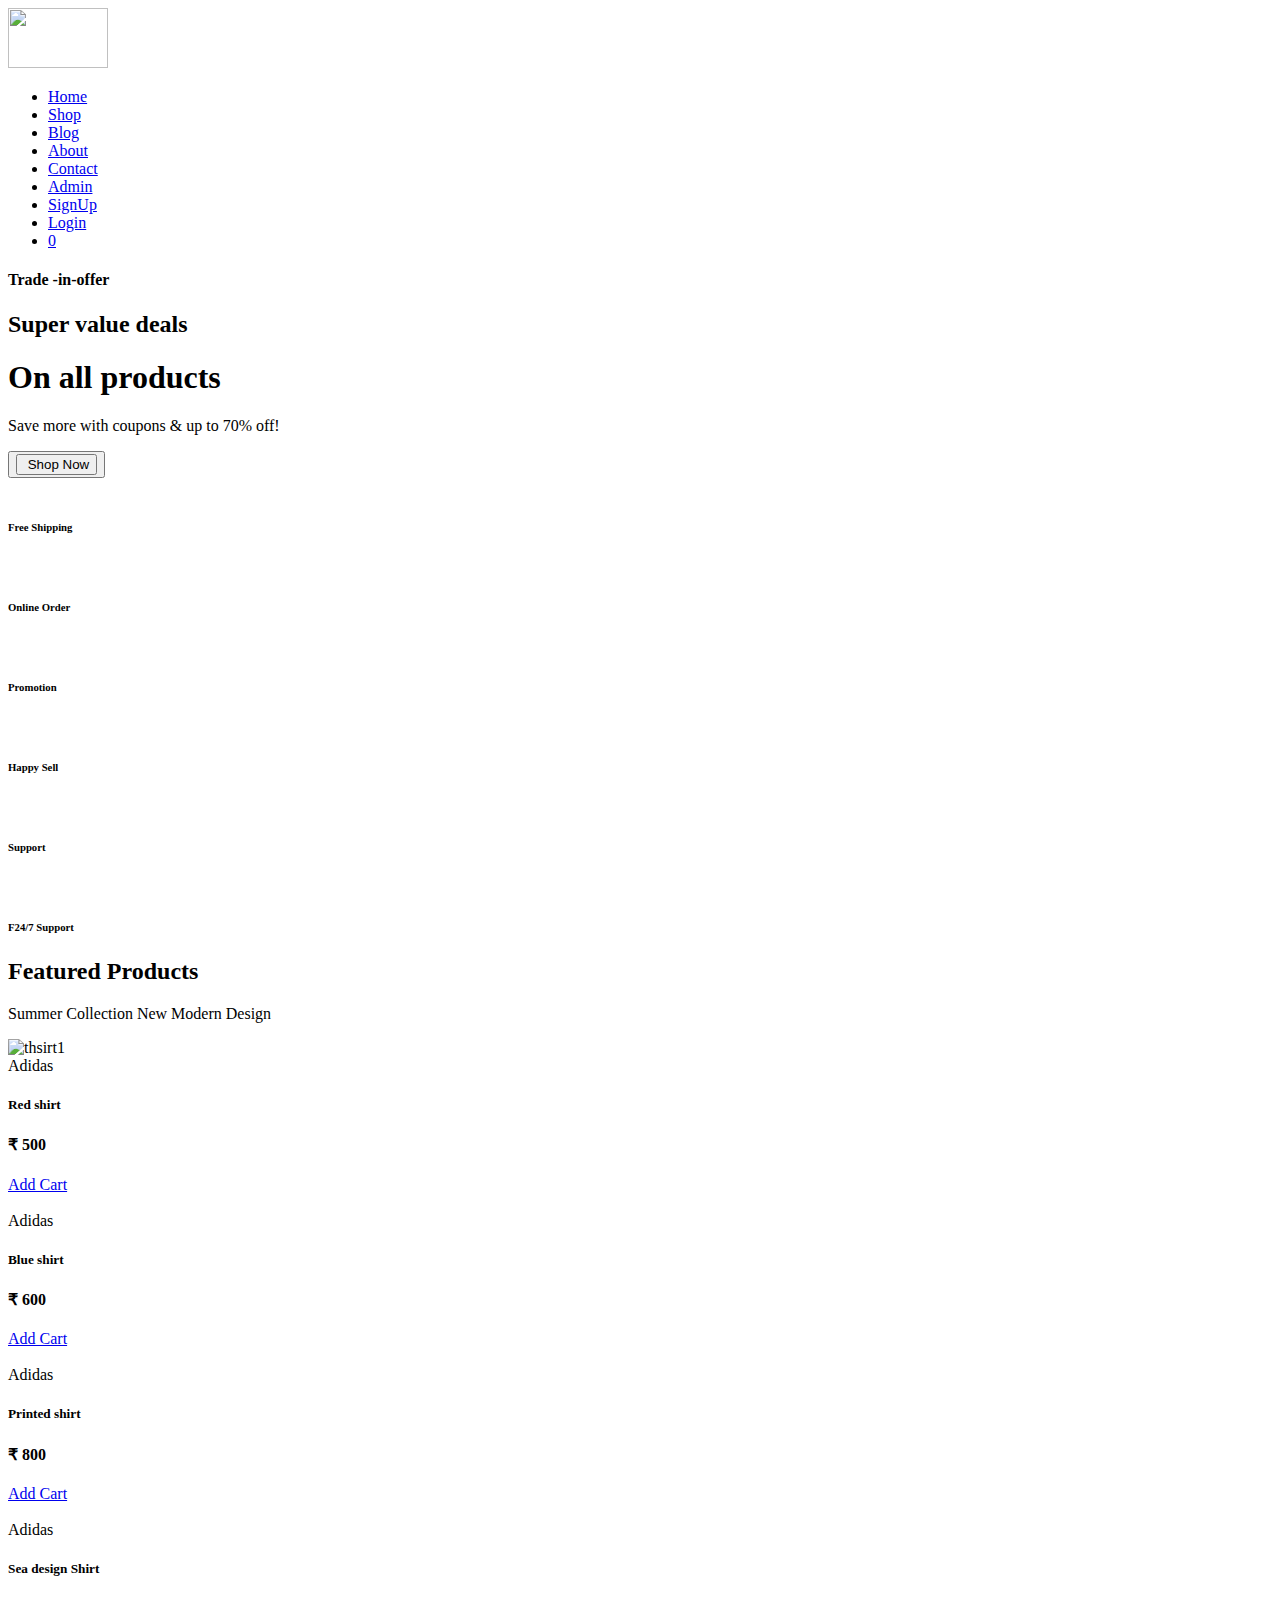
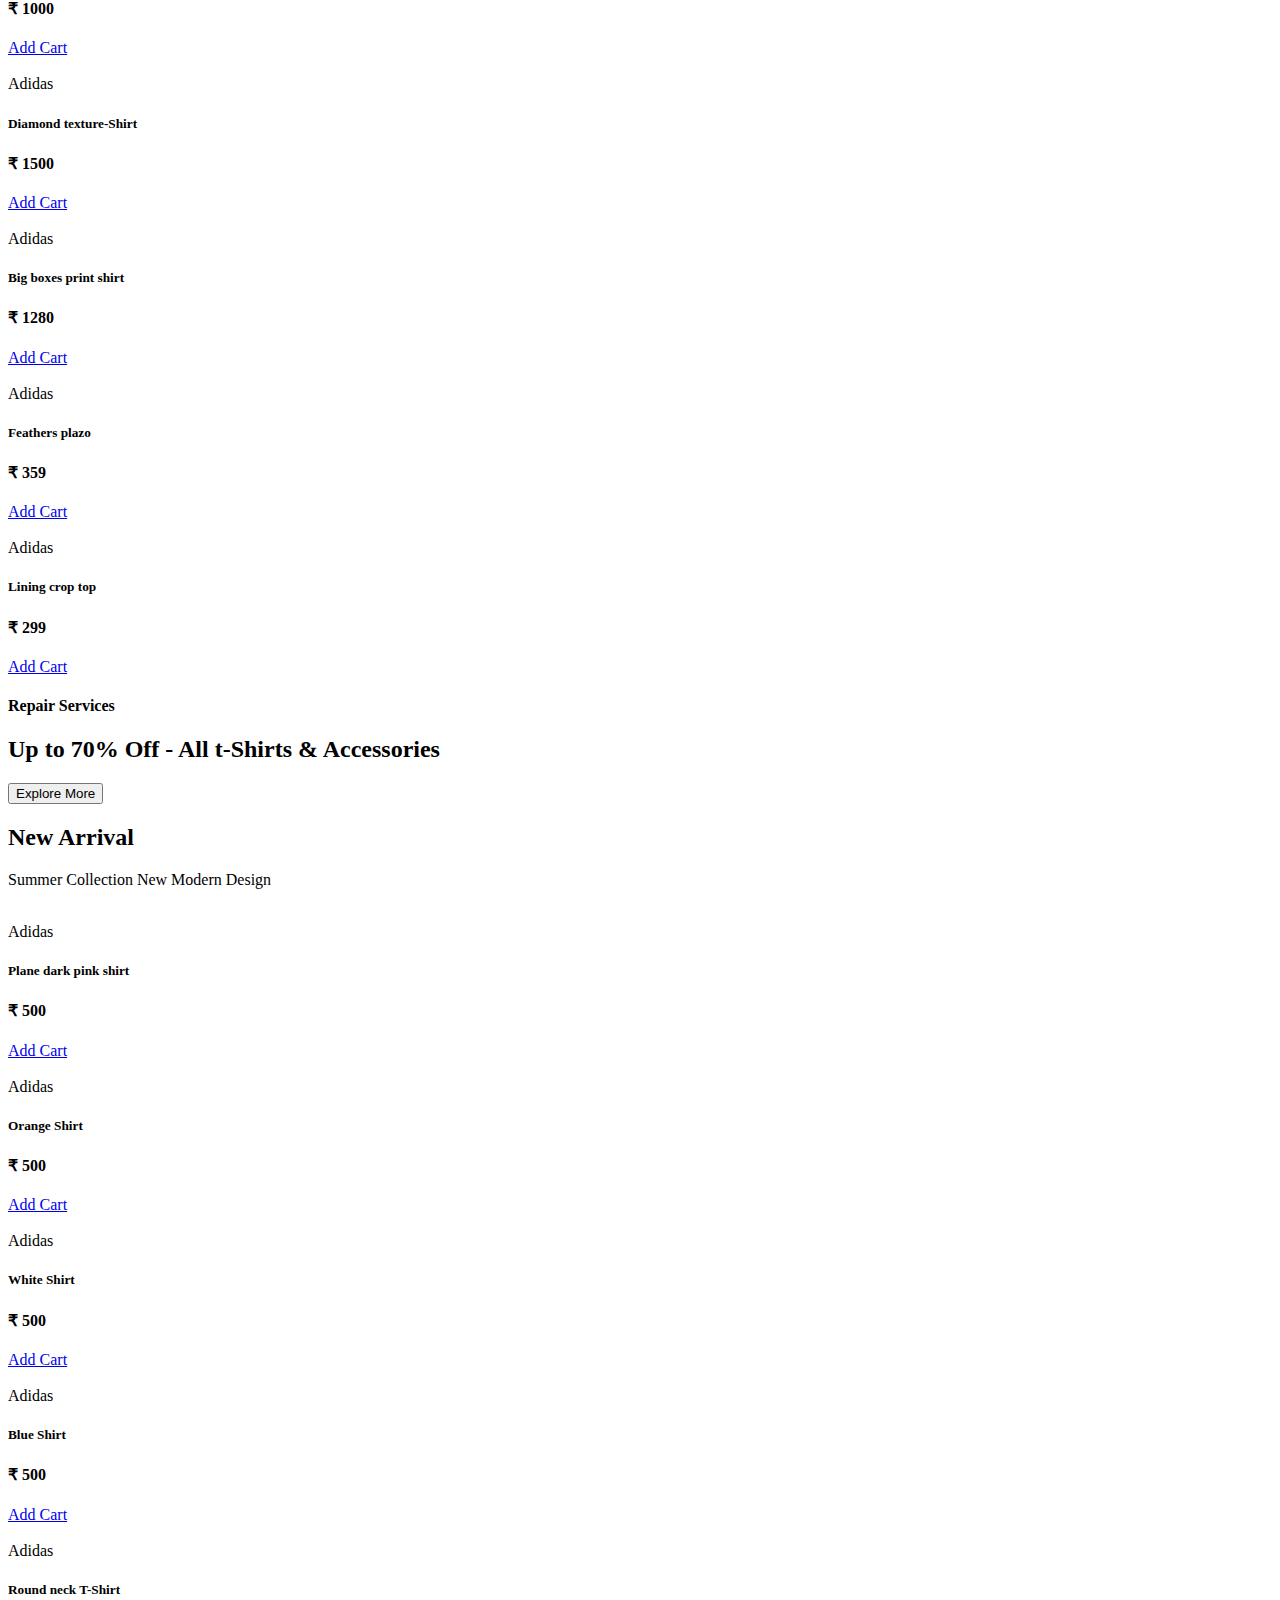
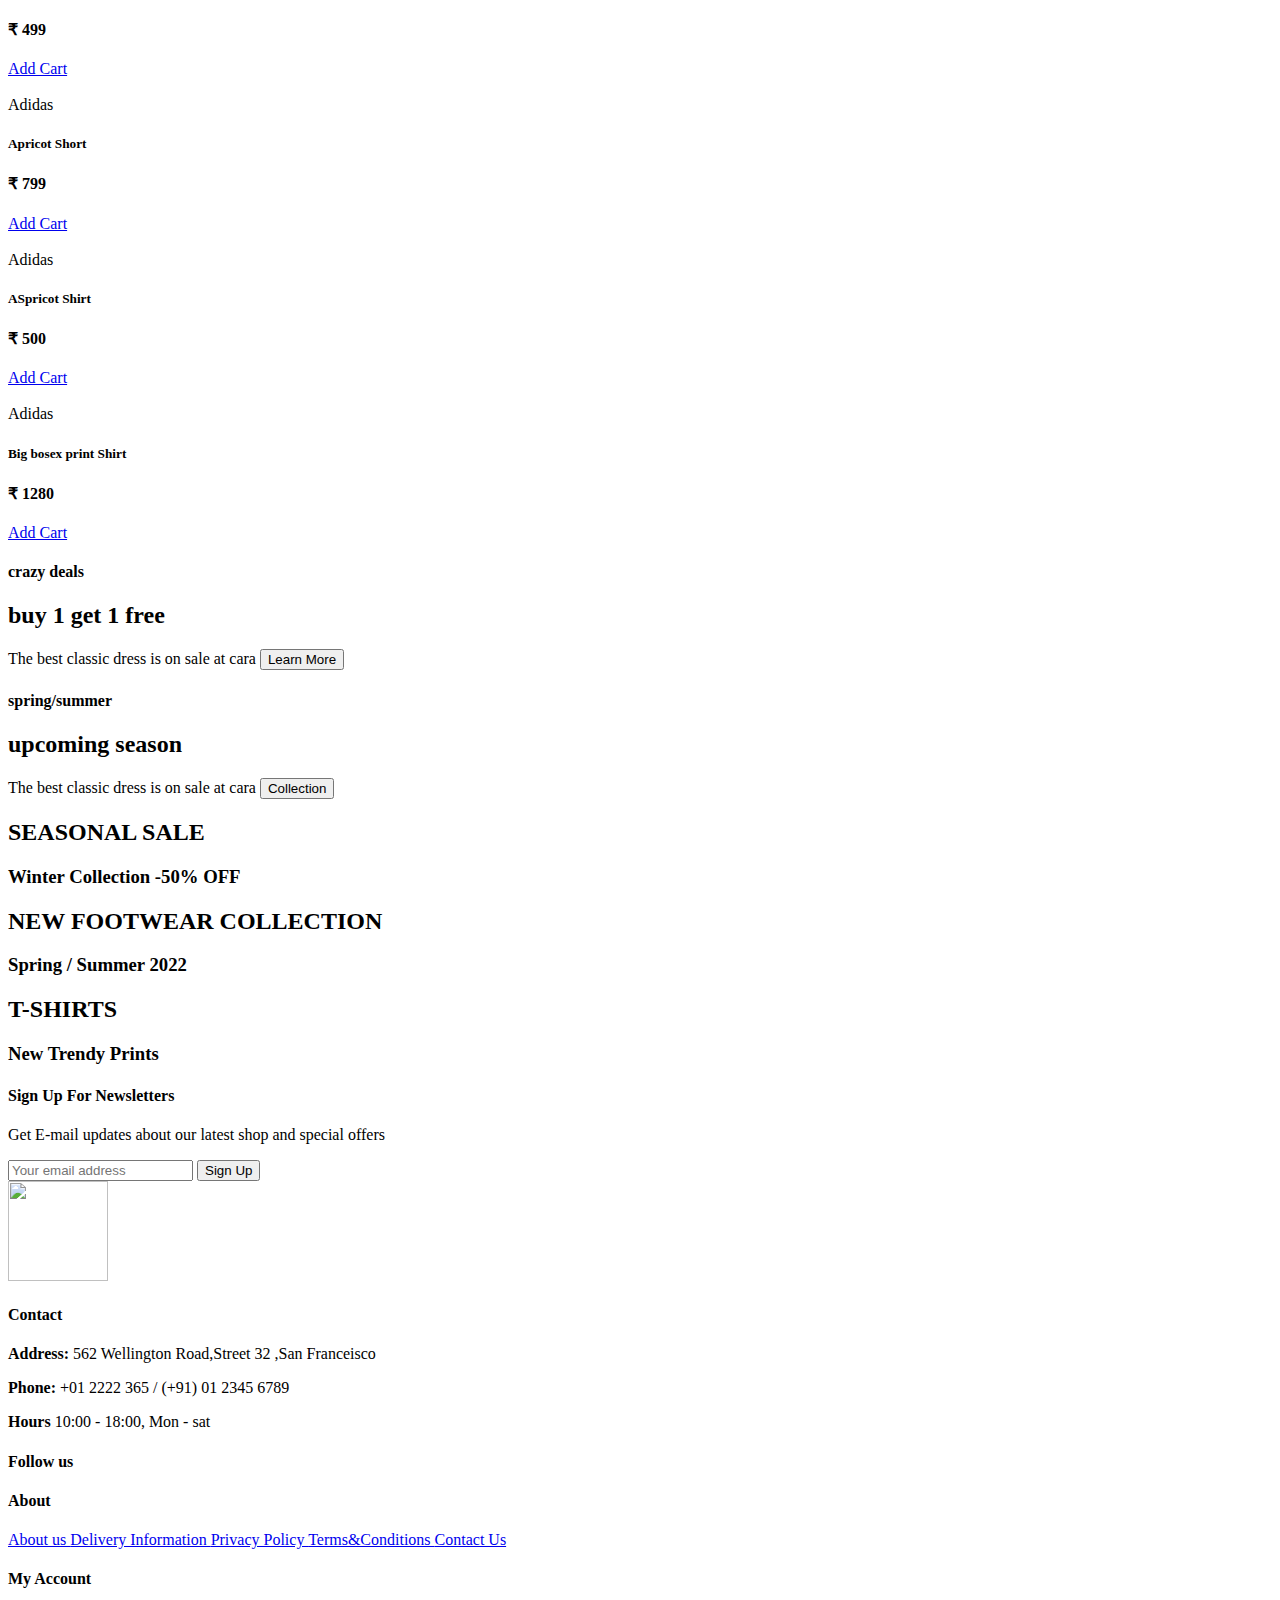
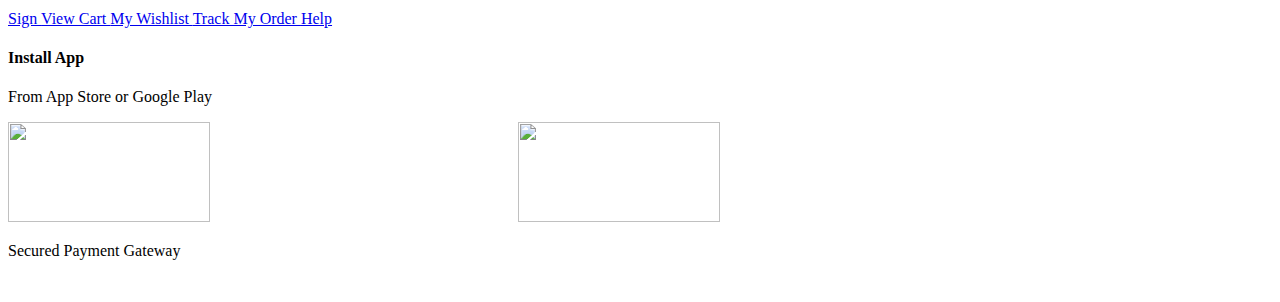
==== index.html @ 0a55b559 "Add files via upload" ====
<!DOCTYPE html>
<html lang="en">
<head>
    <meta charset="UTF-8">
    <meta http-equiv="X-UA-Compatible" content="IE=edge">
    <meta name="viewport" content="width=device-width, initial-scale=1.0">
    <title>Ecommerce</title>
    <link rel="stylesheet" href="link" rel="stylesheet" href="https://cdnjs.cloudflare.com/ajax/libs/font-awesome/6.1.1/css/all.min.css">
   
   <link rel="stylesheet" href="css/style.css">
   
</head>
<body>
    <section id="header"><link rel="stylesheet" href="https://cdnjs.cloudflare.com/ajax/libs/font-awesome/6.1.1/css/all.min.css" integrity="sha512-KfkfwYDsLkIlwQp6LFnl8zNdLGxu9YAA1QvwINks4PhcElQSvqcyVLLD9aMhXd13uQjoXtEKNosOWaZqXgel0g==" crossorigin="anonymous" referrerpolicy="no-referrer" />       <a href="#"><img src="https://ih1.redbubble.net/image.3644773078.7592/st,small,507x507-pad,600x600,f8f8f8.jpg" height="60px" width="100px" alt="" ></a>
 
        <div>
            <ul id="navbar">
                <li> <a class="active" href ="/index">Home</a> </li>
                <li> <a href ="/shop">Shop</a> </li>
                <li> <a href ="/blog">Blog</a> </li>
                <li> <a href ="/about">About</a> </li>
                <li> <a href ="/Contact">Contact</a> </li>
                <li><a  href="/admin">Admin</a></li>
                <li> <a href ="/register">SignUp</a> </li>
                <li> <a href ="/login">Login</a> </li>
                   
                <li class="cart">
                    <a href="/cart">
                        <ion-icon name="basket"></ion-icon><span>0</span>
                    </a>
                   </li>
               

            </ul>
        </div>
        <div id="mobile">
            <a href="/cart"> <i class="fas fa-shopping-cart"></i></a>
            <i id="bar" class="fas fa-outdent"></i>
        </div>
    </section>

    <section id="hero">
        <h4>Trade -in-offer</h4>
        <h2>Super value deals </h2>
        <h1>On all products</h1>
        <p>Save more with coupons & up to 70% off! </p>
        <tr>
            <td>
                
                <a href="http://localhost:2000/shop">
               <button> <input type="submit" value= " Shop Now"  name=""> </button>
                </a>
            </td>
        </tr>
   
    </section>


    <section id="feature" class= "section-p1">
        <div class="fe-box">
            
            <img src="https://perfecthealthph.com/img/features/f1.png"  alt="">
            <h6> Free Shipping </h6>
         </div>

         <div class="fe-box">
            <img src="https://perfecthealthph.com/img/features/f2.png"  alt="">
            <h6> Online Order </h6>
         </div>


         <div class="fe-box">
            <img src="https://i.pinimg.com/736x/de/8e/3f/de8e3fa9eea20f387874907cd5ce7bbf.jpg" height="100px"  alt="">
            <h6> Promotion </h6>
         </div>

         <div class="fe-box">
            <img src="https://perfecthealthph.com/img/features/f4.png"  alt="">
            <h6> Happy Sell </h6>
         </div>

         <div class="fe-box">
            <img src="https://www.pngmart.com/files/7/Support-PNG-Free-Download.png" height="100px"  alt="">
            <h6> Support </h6>
         </div>

         <div class="fe-box">
            <img src="https://e7.pngegg.com/pngimages/332/682/png-clipart-24-7-service-customer-service-emergency-service-customer-services-s-company-text.png"  height="100px" alt="">
            <h6>F24/7 Support</h6>
         </div>
    </section>
    

    <section id="product1" class="section-p1"> 
        <H2>Featured Products </H2>
        <p>Summer Collection New Modern Design</p>
        <div class="pro-container">
            <div class="pro">
                 <img src="/image/image1.jpg" alt="thsirt1" class="product-img" >
                 <div class="des">
                    <span>Adidas</span>
                    <h5 class="product-title">Red shirt </h5>
                    <div class="star">
                        <i class="fas fa-star"></i>
                        <i class="fas fa-star"></i>
                        <i class="fas fa-star"></i>
                        <i class="fas fa-star"></i>
                        <i class="fas fa-star"></i>
                        <i class="fas fa-star"></i>
                         </div>
                         <h4 class="price"> &#8377 500</h4>
                         

                  </div>
                  <a class="add-cart cart3" href="#" >Add Cart</a>
            </div>

            <div class="pro">
                 <img src="image/img2.jpg" alt="">
                 <div class="des">
                    <span>Adidas</span>
                    <h5 class="product-title">Blue shirt </h5>
                    <div class="star">
                        <i class="fas fa-star"></i>
                        <i class="fas fa-star"></i>
                        <i class="fas fa-star"></i>
                        <i class="fas fa-star"></i>
                        <i class="fas fa-star"></i>
                        <i class="fas fa-star"></i>
                         </div>
                         <h4> &#8377 600</h4>

                  </div>
                  <a class="add-cart cart3" href="#">Add Cart</a>
            </div>

            <div class="pro">
                 <img src="image/img3.jpg" alt="">
                 <div class="des">
                    <span>Adidas</span>
                    <h5 class="product-title">Printed shirt</h5>
                    <div class="star">
                        <i class="fas fa-star"></i>
                        <i class="fas fa-star"></i>
                        <i class="fas fa-star"></i>
                        <i class="fas fa-star"></i>
                        <i class="fas fa-star"></i>
                        <i class="fas fa-star"></i>
                         </div>
                         <h4> &#8377 800</h4>

                  </div>
                  <a class="add-cart cart3" href="#">Add Cart</a>
            </div>

            <div class="pro">
                 <img src="image/img4.jpg" alt="">
                 <div class="des">
                    <span>Adidas</span>
                    <h5 class="product-title">Sea design Shirt </h5>
                    <div class="star">
                        <i class="fas fa-star"></i>
                        <i class="fas fa-star"></i>
                        <i class="fas fa-star"></i>
                        <i class="fas fa-star"></i>
                        <i class="fas fa-star"></i>
                        <i class="fas fa-star"></i>
                         </div>
                         <h4> &#8377 1000</h4>

                  </div>
                  <a class="add-cart cart3" href="#">Add Cart</a>
            </div>

            <div class="pro">
                 <img src="image/img5.jpg" alt="">
                 <div class="des">
                    <span>Adidas</span>
                    <h5 class="product-title">Diamond texture-Shirt </h5>
                    <div class="star">
                        <i class="fas fa-star"></i>
                        <i class="fas fa-star"></i>
                        <i class="fas fa-star"></i>
                        <i class="fas fa-star"></i>
                        <i class="fas fa-star"></i>
                        <i class="fas fa-star"></i>
                         </div>
                         <h4> &#8377 1500</h4>

                  </div>
                  <a class="add-cart cart3" href="#">Add Cart</a>
            </div>

            <div class="pro">
                 <img src="image/img6.jpg" alt="">
                 <div class="des">
                    <span>Adidas</span>
                    <h5 class="product-title">Big boxes print shirt </h5>
                    <div class="star">
                        <i class="fas fa-star"></i>
                        <i class="fas fa-star"></i>
                        <i class="fas fa-star"></i>
                        <i class="fas fa-star"></i>
                        <i class="fas fa-star"></i>
                        <i class="fas fa-star"></i>
                         </div>
                         <h4> &#8377 1280</h4>

                  </div>
                  <a class="add-cart cart3" href="#">Add Cart</a>
            </div>

            <div class="pro">
                 <img src="/image/img7.jpg" alt="">
                 <div class="des">
                    <span>Adidas</span>
                    <h5>Feathers plazo </h5>
                    <div class="star">
                        <i class="fas fa-star"></i>
                        <i class="fas fa-star"></i>
                        <i class="fas fa-star"></i>
                        <i class="fas fa-star"></i>
                        <i class="fas fa-star"></i>
                        <i class="fas fa-star"></i>
                         </div>
                         <h4> &#8377 359</h4>

                  </div>
                  <a class="add-cart cart3" href="#">Add Cart</a>
            </div>

            <div class="pro">
                 <img src="/image/img8.jpg" alt="">
                 <div class="des">
                    <span>Adidas</span>
                    <h5>Lining crop top </h5>
                    <div class="star">
                        <i class="fas fa-star"></i>
                        <i class="fas fa-star"></i>
                        <i class="fas fa-star"></i>
                        <i class="fas fa-star"></i>
                        <i class="fas fa-star"></i>
                        <i class="fas fa-star"></i>
                         </div>
                         <h4> &#8377 299</h4>

                  </div>
                  <a class="add-cart cart3" href="#">Add Cart</a>
            </div>
         </div>

    </section>

    <section id="banner" class="section-m1">
        <h4>Repair Services</h4>
        <h2>Up to <span>70% Off</span> -  All t-Shirts & Accessories</h2>
        <button class="normal"> Explore More</button>
        
    </section>

    <section id="product1" class="section-p1"> 
        <H2>New Arrival </H2>
        <p>Summer Collection New Modern Design</p>
        <div class="pro-container">
            <div class="pro">
                 <img src="https://img.abercrombie.com/is/image/anf/KIC_125-2210-0004-520_prod1?policy=product-large" alt="">
                 <div class="des">
                    <span>Adidas</span>
                    <h5>Plane dark pink shirt </h5>
                    <div class="star">
                        <i class="fas fa-star"></i>
                        <i class="fas fa-star"></i>
                        <i class="fas fa-star"></i>
                        <i class="fas fa-star"></i>
                        <i class="fas fa-star"></i>
                        <i class="fas fa-star"></i>
                         </div>
                         <h4> &#8377 500</h4>

                  </div>
                <a class="add-cart cart3" href="#" >Add Cart</a>
            </div>

            <div class="pro">
                 <img src="https://img.abercrombie.com/is/image/anf/KIC_125-2225-0001-530_prod1?policy=product-large" alt="">
                 <div class="des">
                    <span>Adidas</span>
                    <h5>Orange Shirt </h5>
                    <div class="star">
                        <i class="fas fa-star"></i>
                        <i class="fas fa-star"></i>
                        <i class="fas fa-star"></i>
                        <i class="fas fa-star"></i>
                        <i class="fas fa-star"></i>
                        <i class="fas fa-star"></i>
                         </div>
                         <h4> &#8377 500</h4>

                  </div>
                <a class="add-cart cart3" href="#" >Add Cart</a>
            </div>

            <div class="pro">
                 <img src="https://img.abercrombie.com/is/image/anf/KIC_125-2140-3321-100_prod1?policy=product-large" alt="">
                 <div class="des">
                    <span>Adidas</span>
                    <h5>White Shirt </h5>
                    <div class="star">
                        <i class="fas fa-star"></i>
                        <i class="fas fa-star"></i>
                        <i class="fas fa-star"></i>
                        <i class="fas fa-star"></i>
                        <i class="fas fa-star"></i>
                        <i class="fas fa-star"></i>
                         </div>
                         <h4> &#8377 500</h4>

                  </div>
                <a class="add-cart cart3" href="#" >Add Cart</a>
            </div>

            <div class="pro">
                 <img src="https://img.abercrombie.com/is/image/anf/KIC_125-2140-3321-210_prod1?policy=product-large" alt="">
                 <div class="des">
                    <span>Adidas</span>
                    <h5>Blue Shirt </h5>
                    <div class="star">
                        <i class="fas fa-star"></i>
                        <i class="fas fa-star"></i>
                        <i class="fas fa-star"></i>
                        <i class="fas fa-star"></i>
                        <i class="fas fa-star"></i>
                        <i class="fas fa-star"></i>
                         </div>
                         <h4> &#8377 500</h4>

                  </div>
                <a class="add-cart cart3" href="#" >Add Cart</a>
            </div>

            <div class="pro">
                 <img src="https://img.abercrombie.com/is/image/anf/KIC_124-3048-1229-555_prod1?policy=product-large" alt="">
                 <div class="des">
                    <span>Adidas</span>
                    <h5 class="product-title">Round neck T-Shirt </h5>
                    <div class="star">
                        <i class="fas fa-star"></i>
                        <i class="fas fa-star"></i>
                        <i class="fas fa-star"></i>
                        <i class="fas fa-star"></i>
                        <i class="fas fa-star"></i>
                        <i class="fas fa-star"></i>
                         </div>
                         <h4> &#8377 499</h4>

                  </div>
                <a class="add-cart cart3" href="#" >Add Cart</a>
            </div>

            <div class="pro">
                 <img src="https://img.abercrombie.com/is/image/anf/KIC_128-3220-1158-475_prod1?policy=product-large" alt="">
                 <div class="des">
                    <span>Adidas</span>
                    <h5>Apricot Short </h5>
                    <div class="star">
                        <i class="fas fa-star"></i>
                        <i class="fas fa-star"></i>
                        <i class="fas fa-star"></i>
                        <i class="fas fa-star"></i>
                        <i class="fas fa-star"></i>
                        <i class="fas fa-star"></i>
                         </div>
                         <h4> &#8377 799</h4>

                  </div>
                <a class="add-cart cart3" href="#" >Add Cart</a>
            </div>

            <div class="pro">
                 <img src="https://img.abercrombie.com/is/image/anf/KIC_125-2211-0006-400_prod1?policy=product-large" alt="">
                 <div class="des">
                    <span>Adidas</span>
                    <h5>ASpricot Shirt </h5>
                    <div class="star">
                        <i class="fas fa-star"></i>
                        <i class="fas fa-star"></i>
                        <i class="fas fa-star"></i>
                        <i class="fas fa-star"></i>
                        <i class="fas fa-star"></i>
                        <i class="fas fa-star"></i>
                         </div>
                         <h4> &#8377 500</h4>

                  </div>
                <a class="add-cart cart3" href="#" >Add Cart</a>
            </div>

            <div class="pro">
                 <img src="https://img.abercrombie.com/is/image/anf/KIC_120-1033-1991-228_prod1?policy=product-large" alt="">
                 <div class="des">
                    <span>Adidas</span>
                    <h5 class="product-title">Big bosex print Shirt </h5>
                    <div class="star">
                        <i class="fas fa-star"></i>
                        <i class="fas fa-star"></i>
                        <i class="fas fa-star"></i>
                        <i class="fas fa-star"></i>
                        <i class="fas fa-star"></i>
                        <i class="fas fa-star"></i>
                         </div>
                         <h4> &#8377 1280</h4>

                  </div>
                 <a class="add-cart cart3" href="#" >Add Cart</a>
            </div>
         </div>

    </section>

    <section id="sm-banner" class="section-p1">
        <div class="banner-box">
            <h4>crazy deals</h4>
            <h2>buy 1 get 1 free</h2>
            <span>The best classic dress is on sale at cara</span>
            <button class="white">Learn More</button>
        </div>

        <div class="banner-box banner-box2">
            <h4>spring/summer</h4>
            <h2>upcoming season</h2>
            <span>The best classic dress is on sale at cara</span>
            <button class="white">Collection</button>
        </div>
    </section>

    <section id="banner3" >
        <div class="banner-box">
            <h2>SEASONAL SALE</h2>
            <H3>Winter Collection -50% OFF</H3>
            </div>
        

             <div class="banner-box banner-box2">
            <h2>NEW FOOTWEAR COLLECTION</h2>
            <H3>Spring / Summer 2022</H3>
              </div>
             <div class="banner-box banner-box3">
            <h2>T-SHIRTS</h2>
            <H3>New Trendy Prints</H3>
            </div>
        </section>

        <section id="newsletter" class="section-p1 section-m1">
            <div class="newstext">
                <h4>Sign Up For Newsletters</h4>
                <p>Get E-mail updates about our latest shop and <span> special offers </span> </p>
            </div>

            <div class="form">
                <input type="text" placeholder="Your email address" >
                <button class="normal">Sign Up</button>
            </div>
        </section>

        <footer class="section-p1">
            <div class="col">
                <img class ="logo"src="https://ih1.redbubble.net/image.3644773078.7592/st,small,507x507-pad,600x600,f8f8f8.jpg" alt="" height="100px" width="100px">
                <h4>Contact</h4>
                <p> <strong>Address:</strong> 562 Wellington Road,Street 32 ,San Franceisco</p>
                <p><strong>Phone:</strong> +01 2222 365 / (+91) 01 2345 6789</p>
                <p><strong>Hours</strong> 10:00 - 18:00, Mon - sat</p>
                <div class="follow">
                    <h4>Follow us</h4>
                    <div class="icon">
                        <i class="fab fa-facebook-f"></i>
                        <i class="fab fa-twitter"></i>
                        <i class="fab fa-instagram"></i>
                        <i class="fab fa-pinterest"></i>
                        <i class="fab fa-youtube"></i>
                    </div>
                </div>
            </div>

            <div class="col">
              <h4>About</h4>
             <a href="#"> About us </a>
             <a href="#"> Delivery Information </a>
             <a href="#"> Privacy Policy </a>
             <a href="#"> Terms&Conditions </a>
            <a href="#"> Contact Us </a>
          </div>

           <div class="col">
            <h4>My Account</h4>
            <a href="#"> Sign </a>
            <a href="#"> View Cart </a>
            <a href="#"> My Wishlist </a>
            <a href="#"> Track My Order </a>
            <a href="#"> Help </a>
          </div>

          <div class="col install">
              <h4>Install App</h4>
              <p> From App Store or Google Play</p>
              <div class="row">
                  <img src="https://developer.apple.com/news/images/og/app-store-badge-og-twitter.jpg" alt="" height="100px" width="40%">
                  <img src="https://images.news18.com/ibnlive/uploads/2020/10/1603625539_google_playstore_adwares.jpg" alt="" height="100px" width="40%">
              </div>
              <p> Secured Payment Gateway </p>
              <img src="https://lh3.googleusercontent.com/qK3-OxKJGdHxi7alrd0STnRmHxbB13wrC3-xe5YLxHLKVGGnl7pgjRCa-K5ex1CQ61VQ=s170"alt>
          </div>
        </footer>

        
        <script src="/login/src/models/cart.js"></script>
        <script src="https://unpkg.com/ionicons@4.5.10-0/dist/ionicons.js"></script>
        <script src="main.js"></script>
</body>

</html >
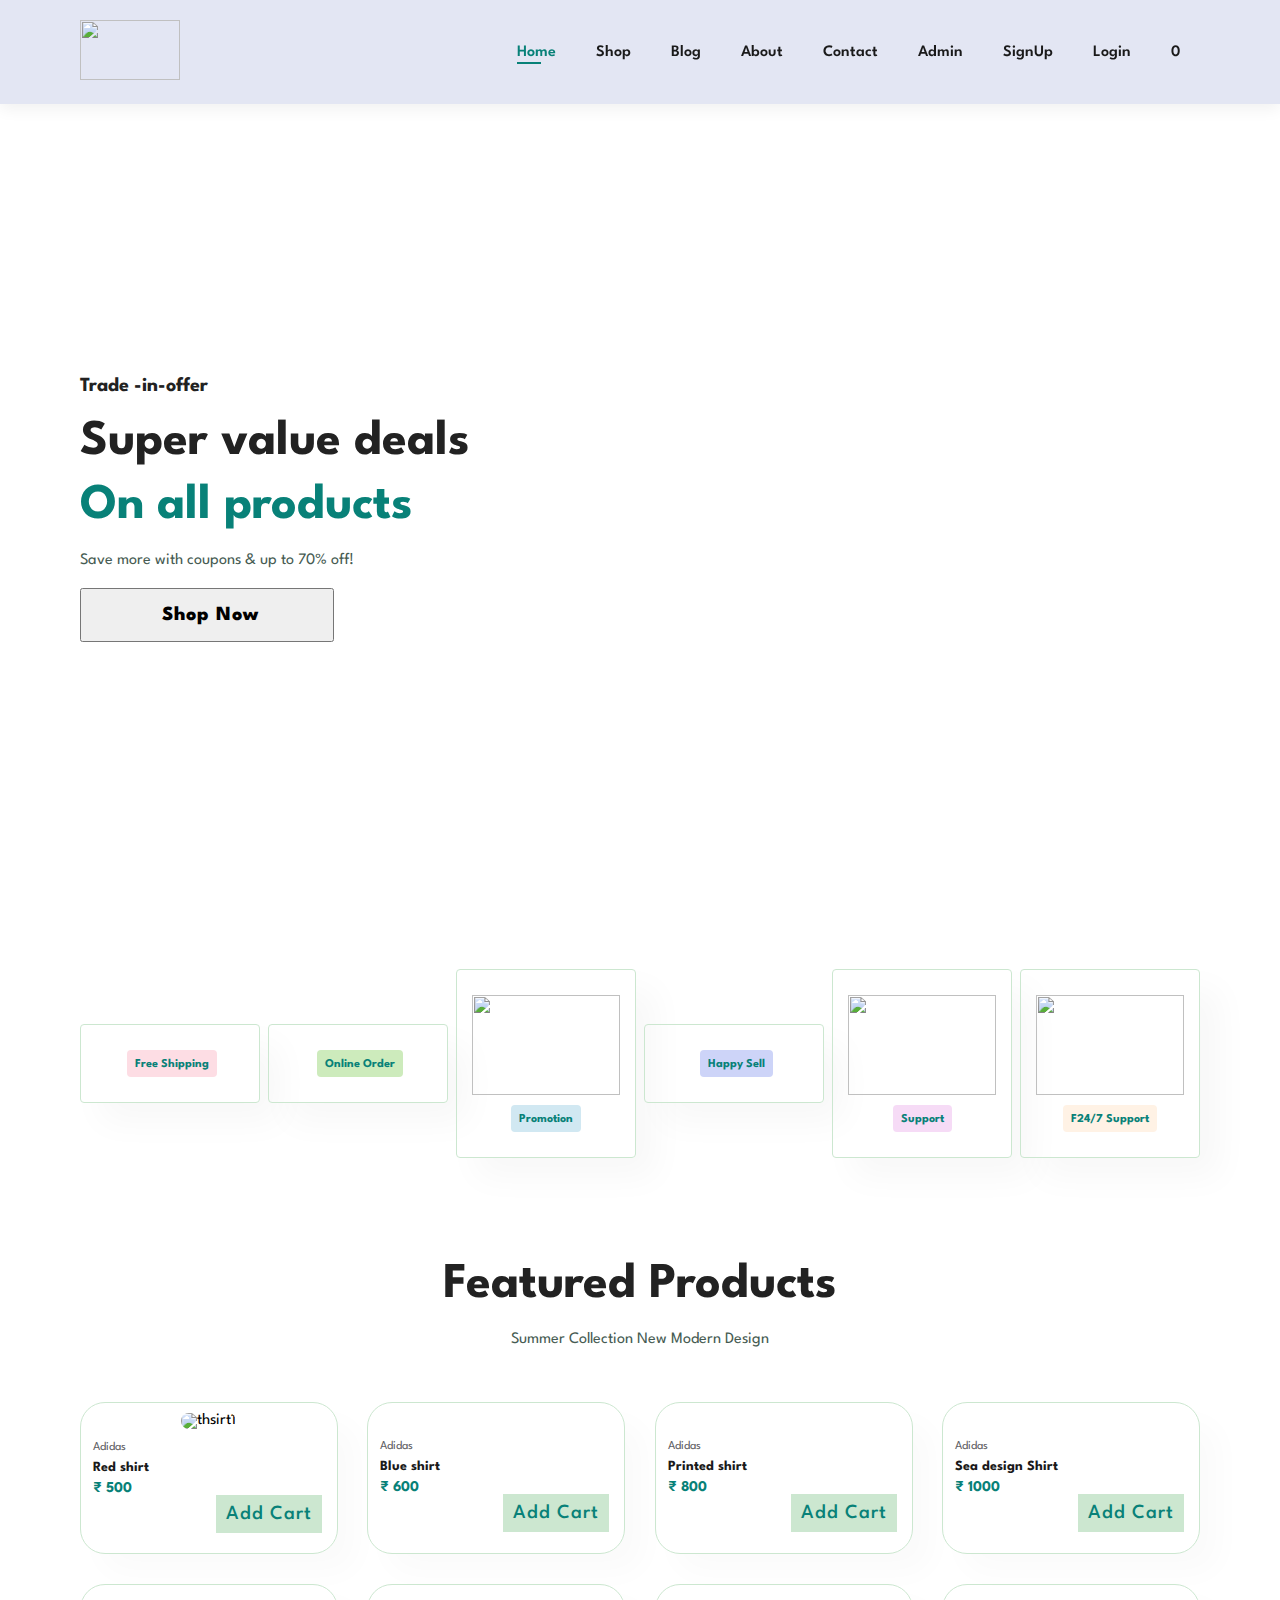
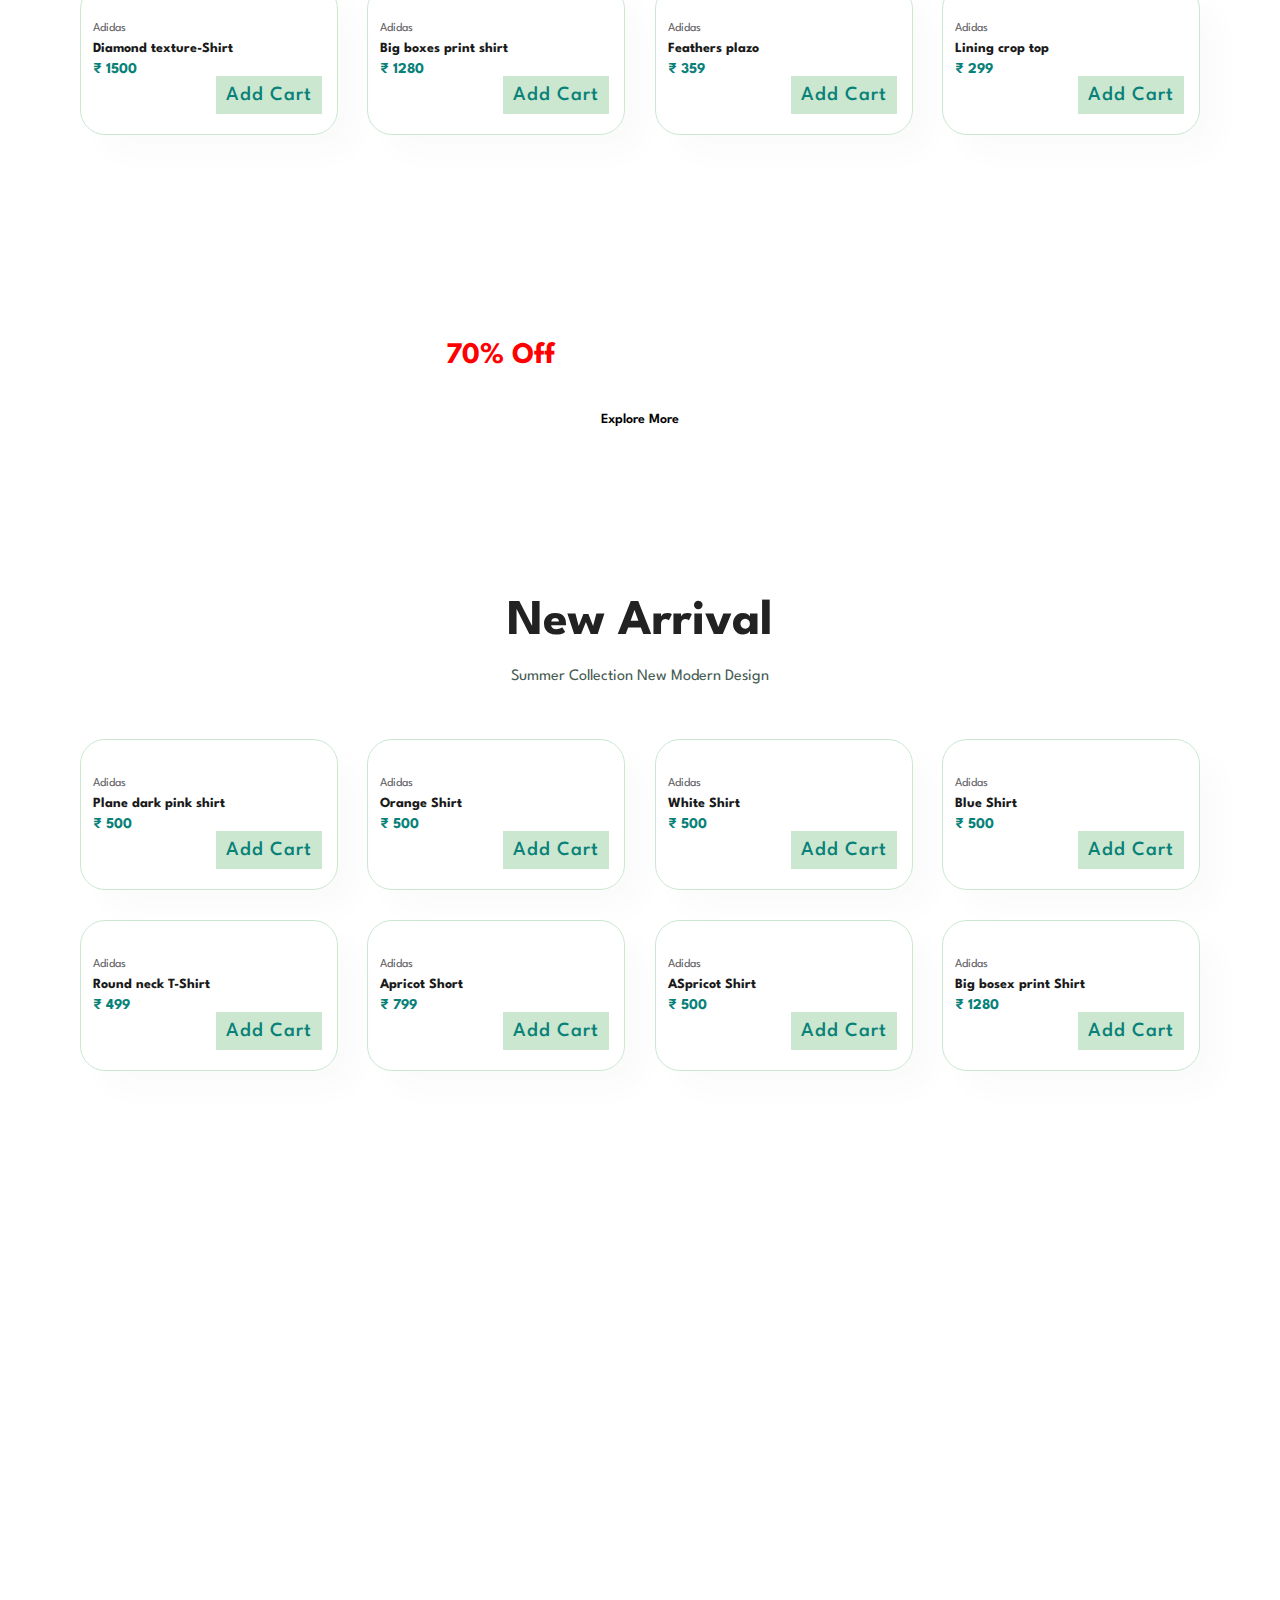
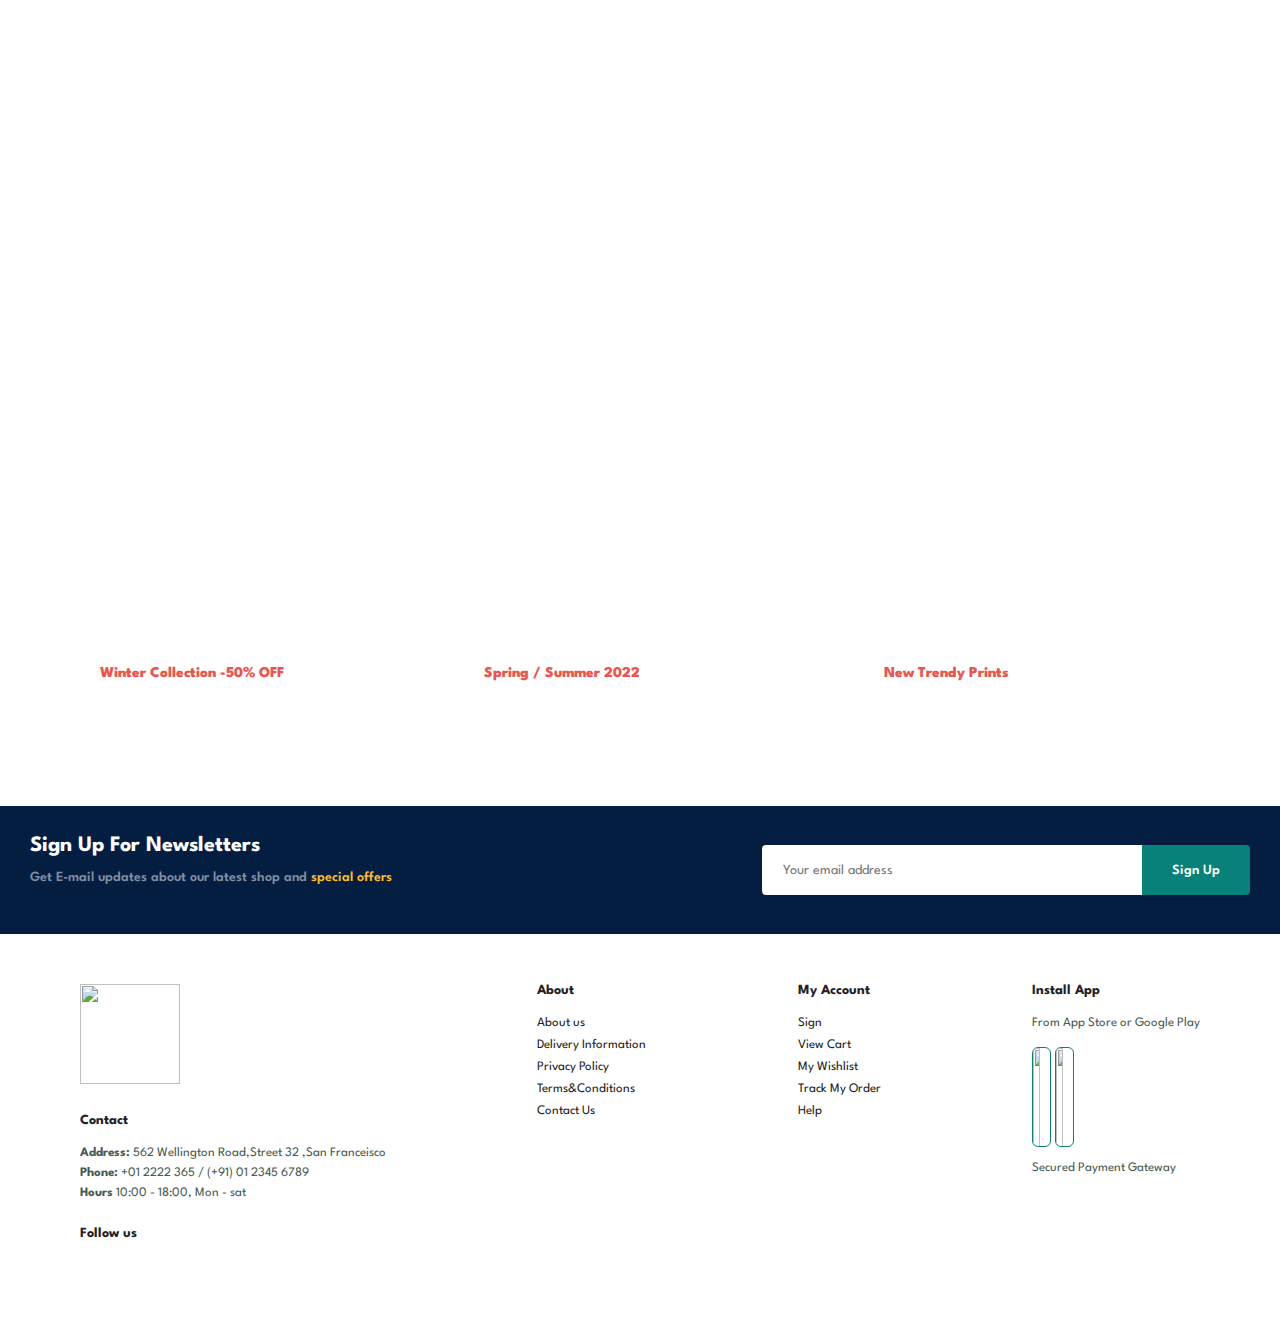
==== commit 04dcd2a0: "Update index.html" ====
--- a/index.html
+++ b/index.html
@@ -7,7 +7,7 @@
     <title>Ecommerce</title>
     <link rel="stylesheet" href="link" rel="stylesheet" href="https://cdnjs.cloudflare.com/ajax/libs/font-awesome/6.1.1/css/all.min.css">
    
-   <link rel="stylesheet" href="css/style.css">
+   <link rel="stylesheet" href="style.css">
    
 </head>
 <body>
@@ -517,4 +517,4 @@
         <script src="main.js"></script>
 </body>
 
-</html >+</html >
--- a/style.css
+++ b/style.css
@@ -0,0 +1,1573 @@
+
+@import url('https://fonts.googleapis.com/css2?family=Spartan:wght@100;200;300;400;500;600;700;800;900&display=swap');
+*
+{
+    margin: 0;
+    padding: 0;
+    box-sizing: border-box;
+    font-family: 'Spartan',sans-serif;
+}
+
+h1
+{
+    font-size: 50px;
+    line-height: 64px;
+    color: #222;
+
+}
+
+h2
+{
+    font-size: 50px;
+    line-height: 64px;
+    color: #222;
+}
+
+h4
+{
+    font-size: 20px;
+    color: #222;
+}
+
+h6
+{
+    font-weight: 700;
+    font-size: 12px;
+
+}
+
+
+p
+{
+    font-size: 16px;
+    color: #465b52;
+    margin: 15px 0 20px 0;
+}
+.section-p1
+{
+    padding: 40px 80px;
+}
+.section-m1
+{
+    padding: 40px 0;
+}
+.normal
+{
+    font-size: 14px;
+    font-weight: 600;
+    padding: 15px 30px;
+    color: #000;
+    background-color: #fff;
+    border-radius: 4px;
+    cursor: pointer;
+    border: none;
+    outline: none;
+    transition: 0.2s;
+}
+button.white
+{
+    font-size: 13px;
+    font-weight: 600;
+    padding: 11px 18px;
+    color: #fff;
+    background-color: transparent;
+    cursor: pointer;
+    border: 1px solid #fff;
+    outline: none;
+    transition: 0.2s;
+}
+
+body
+{
+    width: 100%;
+}
+
+#header
+{
+    display: flex;
+    align-items: center;
+    justify-content: space-between;
+    padding: 20px 80px;
+    background: #e3e6f3;
+    box-shadow: 0 5px 15px rgba(0, 0, 0, 0.06);
+    z-index: 999;
+    position: sticky;
+    top: 0;
+    left: 0;
+
+}
+
+#navbar
+{
+    display: flex;
+    align-items: center;
+    justify-content: center;
+}
+#navbar li{
+    list-style: none;
+    padding: 0 20px;
+    position: relative;
+}
+
+#navbar li a
+{
+    text-decoration: none;
+    font-size: 16px;
+    font-weight: 600;
+    color: #1a1a1a;
+    transition: 0.3s ease;
+
+}
+
+#navbar li a:hover,
+#navbar li a.active
+{
+    color: #088178;
+}
+
+#navbar li a.active::after,
+#navbar li a:hover::after
+{
+    content: "";
+    width: 30%;
+    height: 2px;
+    background: #088178;
+    position: absolute;
+    bottom: -4px;
+    left: 20px;
+
+}
+
+#mobile{
+    display: none;
+    align-items: center;
+
+}
+#close
+{
+    display: none;
+}
+
+#hero
+{
+    background-image: url("https://fivmagazine.com/wp-content/uploads/2017/06/blogger-fashion-style-outfit-beauty-travel-instagram-influencer-streetstyle-girl-hat-lace.jpg");
+    height: 90vh;
+    width: 100%;
+    background-size: cover;
+    background-position: top 25% right 0;
+    padding: 0 80px;
+    display: flex;
+    flex-direction: column;
+    align-items: flex-start;
+    justify-content: center;
+}
+
+#hero h4
+{
+    padding-bottom: 15px;
+
+}
+
+#hero h1
+{
+    color: #088178;
+
+}
+
+
+
+#hero  input{
+    background-image: url("https://api.holdahlcompany.com/data/default/images/catalog/560/1258-00899.jpg");
+    border: none;
+    color: bold black;
+    font-size: 20px;
+    font-weight: 800;
+    letter-spacing: 1px;
+    border-radius: 6px;
+    width: 250px;
+    height: 50px;
+    cursor: pointer;
+    transition: all 0.3s ease;
+}
+#feature
+{
+    display: flex;
+    align-items: center;
+    justify-content: space-between;
+    flex-wrap: wrap;
+}
+
+
+#feature .fe-box
+{
+    width: 180px;
+    text-align: center;
+    padding: 25px 15px;
+    box-shadow: 20px 20px 34px rgba(0, 0, 0, 0.03);
+    border: 1px solid #cce7d0;
+    border-radius: 4px;
+    margin: 15px 0;
+
+}
+
+#feature .fe-box:hover
+{
+    box-shadow: 20px 10px 54px rgba(70, 62, 221, 0.1);
+}
+#feature .fe-box img
+{
+    width: 100%;
+    margin-bottom: 10px;
+
+}
+#feature .fe-box h6
+{
+    display: inline-block;
+    padding: 9px 8px 6px 8px;
+    line-height: 1;
+    border-radius: 4px;
+    color: #088178;
+    background-color: #fddde4;
+
+}
+#feature .fe-box:nth-child(2) h6
+{
+    background-color: #cdebbc;
+}
+#feature .fe-box:nth-child(3) h6
+{
+    background-color: #d1e8f2;
+}
+#feature .fe-box:nth-child(4) h6
+{
+    background-color: #cdd4f8;
+}
+#feature .fe-box:nth-child(5) h6
+{
+    background-color: #f6dbf6;
+}
+#feature .fe-box:nth-child(6) h6
+{
+    background-color: #fff2e5;
+}
+#product1
+{
+    text-align: center;
+}
+#product1 .pro-container
+{
+    display: flex;
+    justify-content: space-between;
+    padding-top: 20px;
+    flex-wrap: wrap;
+}
+#product1 .pro
+{
+    width: 23%;
+    min-width: 250px;
+    padding: 10px 12px;
+    border: 1px solid #cce7d0;
+    border-radius: 25px;
+    cursor: pointer;
+    box-shadow: 20px 20px 30px rgba(0, 0, 0, 0.02);
+    margin: 15px 0;
+    transform: 0.2s ease;
+    position: relative;
+}
+.pro{
+    position: relative;
+}
+#product1 .pro:hover
+{
+    padding: 10px;
+    box-shadow: 30px 30px 30px rgba(225, 17, 17, 0.06);
+    border: 2px solid black;
+    transition: 0.5s;
+}
+
+#product1 .pro img
+{
+    width: 100%;
+    border-radius: 20px;
+}
+#product1 .pro .des
+{
+    text-align: start;
+    padding: 10px 0;
+}
+#product1 .pro .des span
+{
+    color: #606063;
+    font-size: 12px;
+}
+#product1 .pro .des h5
+{
+    padding-top: 7px;
+    color: #1a1a1a;
+    font-size: 14px;
+}
+#product1 .pro .des i
+{
+    font-size: 12px;
+    color: rgb(243, 181, 25);
+}
+#product1 .pro .des h4
+{
+    padding-top: 7px;
+    font-size: 15px;
+    font-weight: 700;
+    color: #088178;
+}
+#product1 .pro .fa-cart-shopping
+{
+    width: 40px;
+    height: 40px;
+    line-height: 40px;
+    border-radius: 50px;
+    background-color: #e8f6ea;
+    font-weight: 600;
+    color: #088178;
+    border: 1px solid #cce7d0;
+    position: absolute;
+    bottom: 20px;
+    right: 5px;
+    cursor: pointer;
+}
+#product1 .pro .cart3
+{
+    color: #088178;
+    border: 10px solid #cce7d0;
+    font-size: 20px;
+    font-weight: 500;
+    letter-spacing: 1px;
+    text-decoration: none;
+    background-color: #cce7d0;
+    position: relative;
+    bottom: 10px;
+    right: 10px;
+    cursor: pointer;
+    left: 60px;
+    display: inline-block;
+}
+
+#banner
+{
+    display: flex;
+    flex-direction: column;
+    justify-content: center;
+    align-items: center;
+    text-align: center;
+    background-image: url("https://static.vecteezy.com/system/resources/previews/002/292/582/original/elegant-black-and-gold-banner-background-free-vector.jpg");
+    width: 100%;
+    height: 40vh;
+    background-size: cover;
+    background-position: center;
+}
+#banner h4
+{
+    color: #fff;
+    font-size: 16px;
+}
+#banner h2
+{
+    color: #fff;
+    font-size: 30px;
+    padding: 10px 0;
+}
+#banner h2 span
+{
+    color: red;
+}
+#banner button:hover
+{
+    background: #088178;
+    color: #fff;
+}
+#sm-banner
+{
+    display: flex;
+    justify-content: space-between;
+    flex-wrap: wrap;
+}
+#sm-banner .banner-box
+{
+    display: flex;
+    flex-direction: column;
+    justify-content: center;
+    align-items: flex-start;
+    background-image: url("https://thumbs.dreamstime.com/b/happy-young-asian-woman-standing-her-finger-pointing-isolated-over-yellow-banner-background-copy-space-197772806.jpg");
+    min-width: 580px;
+    height: 50vh;
+    background-size: cover;
+    background-position: center;
+    padding: 30px;
+}
+#sm-banner .banner-box2
+{
+    background-image: url("https://images.unsplash.com/photo-1523381294911-8d3cead13475?ixlib=rb-1.2.1&ixid=MnwxMjA3fDB8MHxzZWFyY2h8OXx8dCUyMHNoaXJ0fGVufDB8fDB8fA%3D%3D&w=1000&q=80"); 
+}
+#sm-banner h4
+{
+    color: #fff;
+    font-size: 20px;
+    font-weight: 300;
+}
+#sm-banner h2
+{
+    color: #fff;
+    font-size: 28px;
+    font-weight: 800;
+}
+#sm-banner span
+{
+    color: #fff;
+    font-size: 14px;
+    font-weight: 500;
+    padding-bottom: 15px;
+}
+#sm-banner .banner-box:hover button
+{
+    background: #088178;
+    border: 1px solid #088178;
+}
+#banner3
+{
+    display: flex;
+    justify-content: space-between;
+    flex-wrap: wrap;
+    padding: 0 80px;
+}
+#banner3 .banner-box
+{
+    display: flex;
+    flex-direction: column;
+    justify-content: center;
+    align-items: flex-start;
+    background-image: url("https://ak.picdn.net/offset/photos/5e3994ced164c0404ea4652b/medium/offset_901125.jpg");
+    min-width: 30%;
+    height: 30vh;
+    background-size: cover;
+    background-position: center;
+    padding: 20px;
+    margin-bottom: 20px;
+}
+#banner3 .banner-box2
+{
+    background-image: url("https://t4.ftcdn.net/jpg/02/99/10/65/360_F_299106525_g0TWuPXusPWRtTK1Ej182WeBGLlWFG.jpg");
+}
+#banner3 .banner-box3
+{
+    background-image: url("https://m.media-amazon.com/images/I/41pgvp52ziL.jpg");
+}
+#banner3 h2
+{
+    color: #fff;
+    font-weight: 900;
+    font-size: 22px;
+}
+#banner3 h3
+{
+    color: #ec544e;
+    font-weight: 800;
+    font-size: 15px;
+}
+#newsletter
+{
+    display: flex;
+    justify-content: space-between;
+    flex-wrap: wrap;
+    align-items: center;
+    background-position: 20% 30%;
+    background-color: #041e42;
+    padding: 30px;
+    margin-bottom: 10px;
+    margin-top: 10px;
+}
+#newsletter h4
+{
+    font-size: 22px;
+    font-weight: 700;
+    color: #fff;
+}
+#newsletter p
+{
+    font-size: 14px;
+    font-weight: 600;
+    color: #818ea0;
+}
+#newsletter p span{
+    color: #ffbd27;
+}
+#newsletter .form
+{
+    display: flex;
+    width: 40%;
+}
+#newsletter input
+{
+    height: 3.125rem;
+    padding: 0 1.25rem;
+    font-size: 14px;
+    width: 100%;
+    border: 1px solid transparent;
+    border-radius: 4px;
+    outline: none;
+    border-top-right-radius: 0;
+    border-bottom-right-radius: 0;
+}
+#newsletter button
+{
+    background-color: #088178;
+    color: #fff;
+    white-space: nowrap;
+    border-top-left-radius: 0;
+    border-bottom-left-radius: 0;
+}
+footer
+{
+    display: flex;
+    flex-wrap: wrap;
+    justify-content: space-between;
+}
+footer .col
+{
+    display: flex;
+    flex-direction: column;
+    align-items: flex-start;
+    margin-bottom: 20px;
+}
+footer .logo
+{
+    margin-bottom: 30px;
+}
+footer h4
+{
+    font-size: 14px;
+    padding-bottom: 20px;
+}
+footer p
+{
+    font-size: 13px;
+    margin: 0 0 8px 0;
+}
+footer a
+{
+    font-size: 13px;
+    text-decoration: none;
+    color: #222;
+    margin-bottom: 10px;
+}
+footer .follow
+{
+    margin-top: 20px;
+}
+footer .follow i
+{
+    color: #465b52;
+    padding-right: 4px;
+    cursor: pointer;
+
+}
+footer .install .row img
+{
+    border: 1px solid #088178;
+    border-radius: 6px;
+}
+footer .install img
+{
+    margin: 10px 0 15px 0;
+}
+footer .follow i:hover,
+footer a:hover
+{
+    color: #088178;
+}
+
+
+#page-header{
+    background-image:url("https://miro.medium.com/max/1400/1*FpQRrzxFzK53OOQp0jnXEw.jpeg");
+    width: 100%;
+    height: 40vh;
+    background-size: cover;
+    display: flex;
+    justify-content: center;
+    text-align: center;
+    flex-direction: column;
+    padding: 14px;
+}
+#page-header h2,
+#page-header p{
+    color: white;
+}
+
+
+#pagination{
+    text-align: center;
+}
+#pagination a{
+    text-decoration: none;
+    background-color: #088178;
+    padding: 15px 20px;
+    border-radius: 4px;
+    color: #fff;
+    font-weight: 600;
+}
+#pagination a i{
+    font-size: 16px;
+    font-weight: 600;
+}
+  /* Single product */
+
+#prodetails{
+    display: flex;
+    margin-top: 20px;
+}
+
+
+#prodetails .single-pro-image{
+    width: 40%;
+    margin-right: 50px;
+}
+
+.small-img-group{
+    display: flex;
+    justify-content: space-between;
+}
+.small-img-col{
+    flex-basis: 24%;
+    cursor: pointer;
+}
+
+#prodetails .single-pro-details{
+    width: 50%;
+    padding-top: 30px;
+}
+#prodetails .single-pro-details h4{
+    padding: 40px 0 20px 0;
+}
+#prodetails .single-pro-details h2{
+    font-size: 26px;
+}
+#prodetails .single-pro-details select{
+    display: block;
+    padding: 5px 10px;
+    margin-bottom: 10px;
+}
+#prodetails .single-pro-details input{
+    width: 50px;
+    height: 47px;
+    padding-left: 10px;
+    font-size: 16px;
+    margin-right: 10px;
+}
+
+#prodetails .single-pro-details:focus{
+    outline: none;
+}
+#prodetails .single-pro-details button{
+    background-color: #088178;
+    
+
+    
+}
+
+#prodetails .single-pro-details span{
+    line-height: 25px;
+}
+
+
+
+
+#page-header.blog-header{
+    background-image:url("https://images.unsplash.com/photo-1630343710506-89f8b9f21d31?fit=fillmax&fm=jpg&ixid=MnwzNTY3MHwwfDF8YWxsfHx8fHx8fHx8MTYzOTc0MzM4Mw&ixlib=rb-1.2.1&q=75");
+}
+#blog{
+    padding: 150px 150px 0 150px;
+}
+#blog .blog-box{
+    display: flex;
+    align-items: center;
+    width: 100%;
+    padding-bottom: 90px;
+}
+#blog .blog-img{
+    width: 50%;
+    margin-right: 40px;
+}
+#blog img{
+    width: 100%;
+    height: 300px;
+    object-fit: cover;
+}
+ #blog .blog-details{
+    width: 50%;
+ }
+
+ #blog .blog-details a{
+    text-decoration: none;
+    font-size: 11px;
+    color: #000;
+    font-weight: 700;
+    position: relative;
+    transition: 0.3ms;
+ }
+
+ #blog .blog-details a::after{
+    content: "";
+    width: 50px;
+    height: 1px;
+    background-color: #000;
+    position: absolute;
+    top: 4px;
+    right: -60px;
+ }
+ #blog .blog-details a:hover{
+    color: #088178;
+ }
+
+ #blog .blog-details a:hover::after{
+    background-color: #088178;
+ }
+
+ #contact-details{
+    display: flex;
+    align-items: center;
+    justify-content: space-between;
+ }
+ #contact-details .details{
+    width: 40%;
+ }
+ #contact-details .details span,
+ #form-details form span {
+    font-size: 12px;
+ }
+ #contact-details .details h2,
+ #form-details form h2{
+    font-size: 26px;
+    line-height: 35px;
+    padding: 20px 0;
+ }
+ #contact-details .details h3{
+    font-size: 16px;
+    padding-bottom: 15px;
+ }
+ #contact-details .details li{
+    list-style: none;
+    display: flex;
+    padding: 10px 0;
+ }
+ #contact-details .details li i{
+    font-size: 14px;
+    padding-right: 22px;
+}
+#contact-details .details li p{
+    margin: 0;
+    font-size: 14px;
+}
+#contact-details .map{
+    width: 55%;
+    height: 400px;
+}
+#contact-details .map iframe{ 
+    width: 100%;
+    height: 100%;
+ }
+
+ #form-details {
+    display: flex;
+    justify-content: space-between;
+    margin: 30px;
+    padding: 80px;border:1px solid #e1e1e1;
+}
+
+ #form-details form{
+    width: 65%;
+    display: flex;
+    flex-direction: column;
+    align-items: flex-start;
+ }
+
+ #form-details form input ,
+ #form-details form textarea{
+
+    width: 100%;
+    padding: 12px 15px;
+    outline: none;
+    margin-bottom: 20px;
+    border: 1px solid #e1e1e1;
+ }
+ #form-details form button{
+    background-color: #088178;
+    color: #fff;
+ }
+
+#form-details .people div{
+    padding-bottom: 25px;
+    display: flex;
+    align-items: flex-start;
+}
+
+#form-details .people div img{
+    width: 65px;
+    height: 65px;
+    object-fit: cover;
+    margin-right: 15px;
+}
+#form-details .people div p{
+    margin: 0;
+    font-size: 13px;
+    line-height: 25px;
+}
+#form-details .people div p span{
+    display: block;
+    font-size: 16px;
+    font-weight: 600;
+    color: #000;
+}
+.cart-box{
+    display: grid;
+    grid-template-columns: 35% 50% 18%;
+    align-items: center;
+    gap: 1rem;
+    margin-top: 1rem;
+}
+.cart-img{
+    padding-left: 20px;
+    width: 200px;
+    height: 200px;
+    object-fit: contain;
+    padding: 0.5rem;
+}
+
+.detail-box{
+    display: grid;
+    row-gap: 0.5rem;
+}
+.cart-product-title{
+    font-size: 1rem;
+    text-transform: uppercase;
+}
+.cart price{
+    font-weight: 500;
+}
+.cart-quantity{
+    border: 1px solidblack;
+    outline-color:salmon;
+    width: 3.4rem;
+    height: 2.4rem;
+    text-align: center;
+    font-size: 1rem;
+}
+.fa-trash{
+    font-size: 24px;
+    color: red;
+    cursor: pointer;
+}
+.total{
+    padding-top: 20px;
+    padding-right: 30px;
+    display: flex;
+    justify-content: flex-end;
+    margin-top: 1.5rem;
+    border-top:1px solid black;
+}
+.total-title{
+    font-size: 1rem;
+    font-weight: 600;
+}
+.total-price{
+    margin-left: 0.5rem;
+}
+.btn-buy{
+    display: flex;
+    margin: 1.5rem auto 0 auto;
+    padding: 12px 20px;
+    border: none;
+    background: red;
+    color:white;
+    font-size: 1rem;
+    font-weight: 500;
+    cursor: pointer;
+}
+.btn-buy:hover{
+    background: black;
+}
+
+
+
+
+
+
+
+
+.cart{
+    padding-left: 20px;
+}
+
+
+.container{
+    max-width: 700px;
+    width: 100%;
+    background-color: #fff;
+    padding: 25px 30px;
+    border-radius: 5px;
+    box-shadow: 0 5px 10px rgba(0,0,0,0.15);
+  }
+  .container .title{
+    font-size: 25px;
+    font-weight: 500;
+    position: relative;
+  }
+  .container .title::before{
+    content: "";
+    position: absolute;
+    left: 0;
+    bottom: 0;
+    height: 3px;
+    width: 30px;
+    border-radius: 5px;
+    background: linear-gradient(135deg, #71b7e6, #9b59b6);
+  }
+  .content form .user-details{
+    display: flex;
+    flex-wrap: wrap;
+    justify-content: space-between;
+    margin: 20px 0 12px 0;
+  }
+  form .user-details .input-box{
+    margin-bottom: 15px;
+    width: calc(100% / 2 - 20px);
+  }
+  form .input-box span.details{
+    display: block;
+    font-weight: 500;
+    margin-bottom: 5px;
+  }
+  .user-details .input-box input{
+    height: 45px;
+    width: 100%;
+    outline: none;
+    font-size: 16px;
+    border-radius: 5px;
+    padding-left: 15px;
+    border: 1px solid #ccc;
+    border-bottom-width: 2px;
+    transition: all 0.3s ease;
+  }
+  user-details .input-box input:focus,
+.user-details .input-box input:valid{
+  border-color: #9b59b6;
+}
+ form .gender-details .gender-title{
+  font-size: 20px;
+  font-weight: 500;
+ }
+ form .category{
+   display: flex;
+   width: 80%;
+   margin: 14px 0 ;
+   justify-content: space-between;
+ }
+ form .category label{
+   display: flex;
+   align-items: center;
+   cursor: pointer;
+ }
+ form .category label .dot{
+  height: 18px;
+  width: 18px;
+  border-radius: 50%;
+  margin-right: 10px;
+  background: #d9d9d9;
+  border: 5px solid transparent;
+  transition: all 0.3s ease;
+}
+#dot-1:checked ~ .category label .one,
+ #dot-2:checked ~ .category label .two,
+ #dot-3:checked ~ .category label .three{
+   background: #9b59b6;
+   border-color: #d9d9d9;
+ }
+ form input[type="radio"]{
+   display: none;
+ }
+ form .button{
+   height: 45px;
+   margin: 35px 0
+ }
+ form .button input{
+   height: 100%;
+   width: 100%;
+   border-radius: 5px;
+   border: none;
+   color: #fff;
+   font-size: 18px;
+   font-weight: 500;
+   letter-spacing: 1px;
+   cursor: pointer;
+   transition: all 0.3s ease;
+   background: linear-gradient(135deg, #71b7e6, #9b59b6);
+ }
+ form .button input:hover{
+  /* transform: scale(0.99); */
+  background: linear-gradient(-135deg, #71b7e6, #9b59b6);
+  }
+
+  #body{
+    height: 100vh;
+    display: flex;
+    justify-content: center;
+    align-items: center;
+    padding: 10px;
+    background: linear-gradient(135deg, #71b7e6, #9b59b6);
+  }
+
+
+
+
+  /* ===== Google Font Import - Poformsins ===== */
+@import url('https://fonts.googleapis.com/css2?family=Poppins:wght@300;400;500;600;700&display=swap');
+
+
+
+#body1{
+    height: 100vh;
+    display: flex;
+    align-items: center;
+    justify-content: center;
+    background-color: #4070f4;
+}
+
+.container1{
+    position: relative;
+    max-width: 430px;
+    width: 100%;
+    background: #fff;
+    border-radius: 10px;
+    box-shadow: 0 5px 10px rgba(0, 0, 0, 0.1);
+    overflow: hidden;
+    margin: 0 20px;
+}
+
+.container1 .forms{
+    display: flex;
+    align-items: center;
+    height: 440px;
+    width: 200%;
+    transition: height 0.2s ease;
+}
+
+
+.container1 .form{
+    width: 50%;
+    padding: 30px;
+    background-color: #fff;
+    transition: margin-left 0.18s ease;
+}
+
+.container1.active .login{
+    margin-left: -50%;
+    opacity: 0;
+    transition: margin-left 0.18s ease, opacity 0.15s ease;
+}
+#block1
+{
+    display: flex;
+}
+#block1
+{
+    background: #041e42;
+}
+.admin
+{
+    color: white;
+    background: linear-gradient(135deg, #71b7e6, #9b59b6);
+    font-size: 50px;
+    font-weight: 800;
+    margin-top: 10rem;
+    margin-left: 10rem;
+    margin-bottom: 10rem;
+   cursor: pointer;
+   padding-top: 10px;
+   padding-bottom: 10px;
+   padding-right: 19px;
+   padding-left: 10px;
+}
+.user{
+    color: white;
+    background: linear-gradient(135deg, #71b7e6, #9b59b6);
+    font-size: 50px;
+    font-weight: 800;
+    cursor: pointer;
+    margin-left: 51rem;
+    margin-top: 10rem;
+    margin-bottom: 10rem;
+    padding-top: 10px;
+   padding-bottom: 10px;
+   padding-right: 19px;
+   padding-left: 10px;
+
+}
+
+.container1 .signup{
+    opacity: 0;
+    transition: opacity 0.09s ease;
+}
+.container1.active .signup{
+    opacity: 1;
+    transition: opacity 0.2s ease;
+}
+
+.container1.active .forms{
+    height: 600px;
+}
+.container1 .form .title{
+    position: relative;
+    font-size: 27px;
+    font-weight: 600;
+}
+
+.form .title::before{
+    content: '';
+    position: absolute;
+    left: 0;
+    bottom: 0;
+    height: 3px;
+    width: 30px;
+    background-color: #4070f4;
+    border-radius: 25px;
+}
+
+.form .input-field{
+    position: relative;
+    height: 50px;
+    width: 100%;
+    margin-top: 30px;
+}
+
+.input-field input{
+    position: absolute;
+    height: 100%;
+    width: 100%;
+    padding: 0 35px;
+    border: none;
+    outline: none;
+    font-size: 16px;
+    border-bottom: 2px solid #ccc;
+    border-top: 2px solid transparent;
+    transition: all 0.2s ease;
+}
+
+.input-field input:is(:focus, :valid){
+    border-bottom-color: #4070f4;
+}
+
+.input-field i{
+    position: absolute;
+    top: 50%;
+    transform: translateY(-50%);
+    color: #999;
+    font-size: 23px;
+    transition: all 0.2s ease;
+}
+
+.input-field input:is(:focus, :valid) ~ i{
+    color: #4070f4;
+}
+
+.input-field i.icon{
+    left: 0;
+}
+.input-field i.showHidePw{
+    right: 0;
+    cursor: pointer;
+    padding: 10px;
+}
+
+.form .checkbox-text{
+    display: flex;
+    align-items: center;
+    justify-content: space-between;
+    margin-top: 20px;
+}
+
+.checkbox-text .checkbox-content{
+    display: flex;
+    align-items: center;
+}
+
+.checkbox-content input{
+    margin: 0 8px -2px 4px;
+    accent-color: #4070f4;
+}
+
+.form .text{
+    color: #333;
+    font-size: 14px;
+}
+
+.form a.text{
+    color: #4070f4;
+    text-decoration: none;
+}
+.form a:hover{
+    text-decoration: underline;
+}
+
+.form .button{
+    margin-top: 35px;
+}
+
+.form .button input{
+    border: none;
+    color: #fff;
+    font-size: 17px;
+    font-weight: 500;
+    letter-spacing: 1px;
+    border-radius: 6px;
+    background-color: #4070f4;
+    cursor: pointer;
+    transition: all 0.3s ease;
+}
+
+.button input:hover{
+    background-color: #265df2;
+}
+
+.form .login-signup{
+    margin-top: 30px;
+    text-align: center;
+}
+
+
+#cart table
+{
+    width: 100%;
+    border-collapse: collapse;
+    table-layout: fixed;
+    white-space: nowrap;
+}
+#cart table img{
+    width: 80px;
+}
+#cart table td:nth-child(1)
+{
+    width: 100px;
+    text-align: center;
+}
+#cart table td:nth-child(2)
+{
+    width: 150px;
+    text-align: center;
+}
+#cart table td:nth-child(3)
+{
+    width: 250px;
+    text-align: center;
+}
+#cart table td:nth-child(4),
+#cart table td:nth-child(5),
+#cart table td:nth-child(6)
+{
+    width: 150px;
+    text-align: center; 
+}
+#cart table td:nth-child(5) input
+{
+    width: 70px;
+    padding: 10px 5px 10px 15px;
+}
+#cart table thead
+{
+    border: 1px solid #e2e9e1;
+    color: black;
+    border-left: none;
+    border-right: none;
+}
+#cart table thead td{
+    font-weight: 700;
+    text-transform: uppercase;
+    font-size: 13px;
+    padding: 18px 0;
+}
+#cart table tbody tr td
+{
+   padding-top: 15px;
+}
+#cart table tbody td
+{
+    font-size: 18px;
+    font-weight: 400;
+}
+#cart table tbody .fa-times-circle
+{
+    font-weight: 500;
+    font-size: 20px;
+    color: #088178;
+}
+#cart-add
+{
+    display: flex;
+    flex-wrap: wrap;
+    justify-content: space-between;
+    
+}
+
+#coupon h3,
+#subtotal h3{
+    padding-bottom: 15px;
+}
+#coupon input
+{
+    padding: 10px 20px;
+    outline: none;
+    width: 60%;
+    margin-right: 10px;
+    border: 1px solid #e2e9e1;
+}
+#coupon button,
+#subtotal button{
+    background-color: #088178;
+    color: #fff;
+    padding: 12px 20px;
+}
+#subtotal
+{
+    width: 50%;
+    margin-bottom: 30px;
+    border: 1px solid #e2e9e1;
+    padding: 30px;
+}
+#subtotal table{
+    border-collapse: collapse;
+    width: 100%;
+    margin-bottom: 20px;
+}
+#subtotal table td
+{
+    width: 50%;
+    border-radius: 1px solid #e1e9e2;
+    padding: 20px;
+    font-size: 13px;
+}
+
+#log{
+   color: #265df2;
+   text-decoration: underline blue 5px;
+   border: none;
+   font-size: 15px;
+
+}
+.login-signup button{
+    border: none;
+}
+
+
+ 
+
+
+
+
+
+
+
+
+
+
+
+
+
+
+
+@media (max-width: 799px){
+    .section-p1 {
+        padding: 40px 80px;
+    }
+
+#navbar {
+
+        display: flex;
+        flex-direction: column;
+        align-items: flex-start;
+        justify-content: flex-start;
+        position: fixed;
+        top: 0;
+        right: -300px;
+        height: 100vh;
+        width: 300px;
+        background-color: #E3E6F3;
+        box-shadow: 0 40px 60px rgba(0, 0, 0, 1.0);
+        padding: 80px 0 0 10px;
+        transition: 0.3s;
+    }
+    #navbar.active
+    {
+        right:0px;
+    }
+
+    #navbar.active{
+        right: 0px;
+    }
+    #navbar li{
+        margin-bottom: 25px;
+    }
+    #mobile{
+    display: flex;
+    align-items: center;
+
+}
+#mobile i{
+    color: #1a1a1a;
+    font-size: 24px;
+    padding-left: 20px;
+}
+#close
+{
+    display: initial;
+    position: absolute;
+    top: 30px;
+    left: 30px;
+    color: #222;
+    font-size: 24px;
+}
+#lg-bag
+{
+    display: none;
+}
+#hero {
+    
+    height: 70vh;
+    padding: 0 80px;
+    background-position: top 30% right 30%;
+    
+}
+#feature {
+    justify-content: center;
+    
+}
+#feature .fe-box {
+    margin: 15px 15px;
+
+}
+#product1 .pro-container {
+    
+    justify-content: center;
+    
+}
+#product1 .pro {
+    margin: 15px;
+    
+}
+#banner {
+    height: 30vh;
+}
+#sm-banner .banner-box {
+    min-width: 100%;
+    height: 30vh;
+}
+#banner3 {
+    padding: 0 40px;
+}
+#banner3 .banner-box {
+    width: 30%;
+}
+#newsletter .form {
+    width: 70%;
+}
+
+@media (max-width:477px) {
+    .section-p1 {
+        padding: 20px;
+    }
+    #header {
+        padding: 10px 30px;
+    }
+    #hero {
+        height: 70vh;
+        padding: 0 80px;
+        background-position: top 30% right 30%;
+    }
+    h1 {
+        font-size: 38px;
+    }
+    h2 {
+        font-size: 32px;
+    }
+    #hero {
+        padding: 0 20px;
+        background-position: 55%
+    }
+    #feature {
+        justify-content: space-between;
+    }
+    #feature .fe-box {
+        width: 155px;
+        margin:0 0 15px 0;
+    }
+    #product1 .pro {
+        width: 100%;
+    }
+    #sm-banner .banner-box {
+        height: 40vh;
+    }
+    #sm-banner .banner-box2 {
+        margin-top: 20px;
+    }
+    #banner3 {
+        padding: 0 20px;
+    }
+    #banner3 .banner-box {
+        width: 100%;
+    }
+    #newsletter {
+        padding: 40px 20px;
+    }
+    #newsletter .form {
+        width: 100%;
+    }
+}
+
+#prodetails{
+    display: flex;
+    flex-direction: column;
+}
+#prodetails .single-pro-image{
+    width: 100%;
+    margin-right: 0px;
+}
+#prodetails .single-pro-details{
+    width: 100;
+   
+}
+
+}
+
+#page-header.about-header
+{
+    background-image: url("https://images.pexels.com/photos/952670/pexels-photo-952670.jpeg?auto=compress&cs=tinysrgb&w=1260&h=750&dpr=1");
+   
+}
+#about-head
+{
+    display: flex;
+    align-items: center;
+}
+#about-head img{
+    width: 50%;
+    height: auto;
+}
+#about-head div
+{
+    padding-left: 40px;
+}
+#about-app
+{
+    text-align: center;
+}
+#about-app .video
+{
+    width: 70%;
+    height: 100%;
+    margin: 30px auto 0 auto;
+    border-radius: 20px;
+}